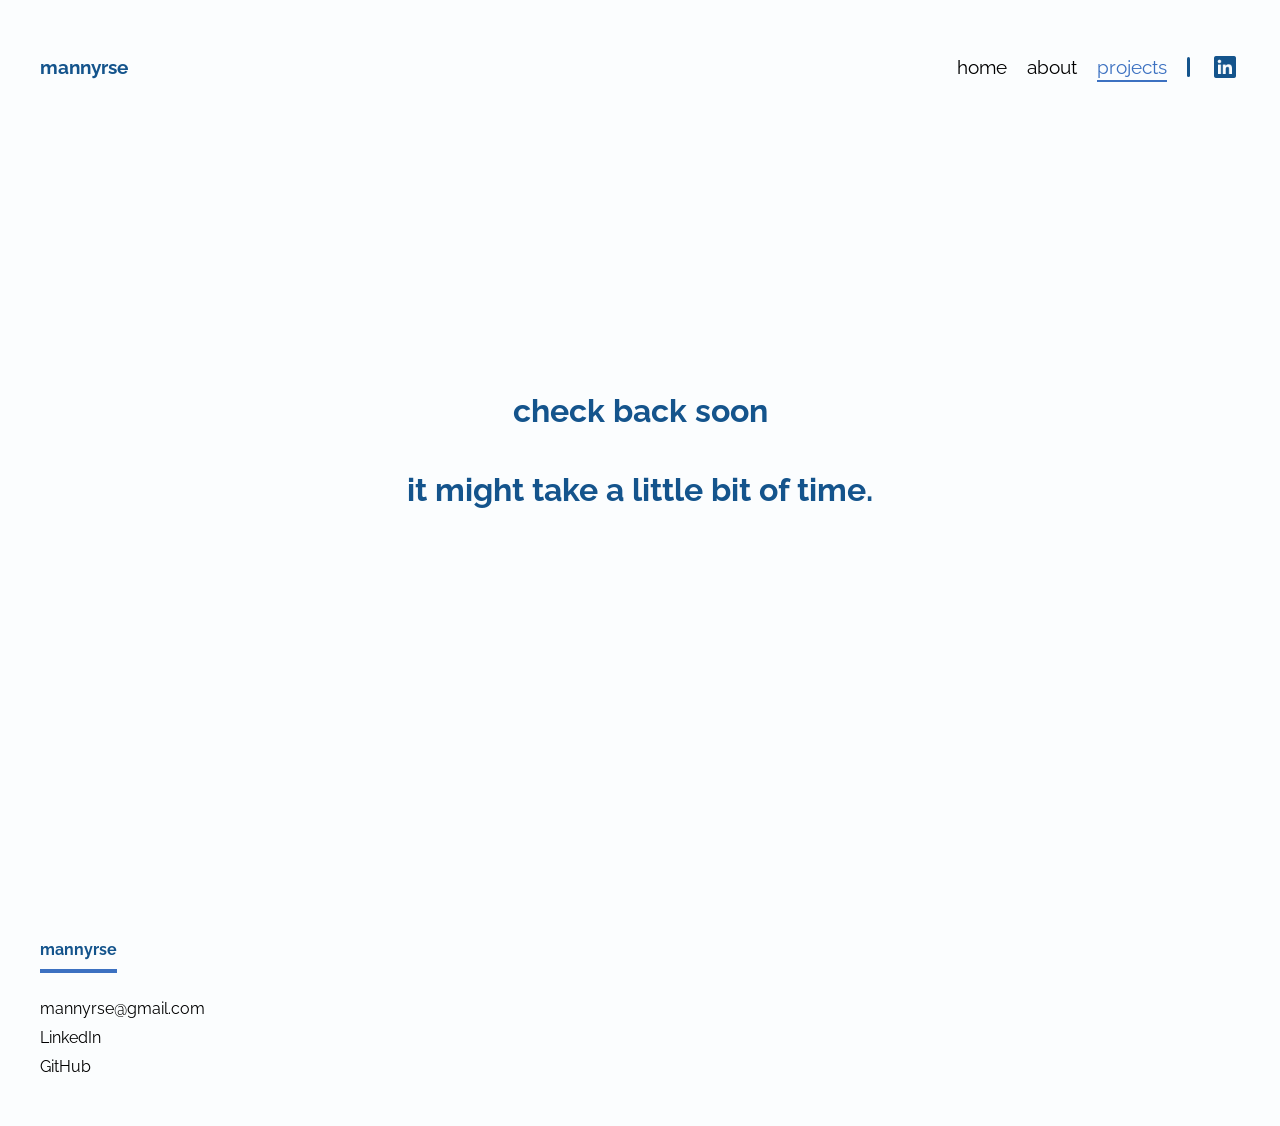
==== projects/index.html @ 9c4905db "Menu for mobile, restructured files, ready to set public" ====
<!DOCTYPE html>
<html lang="en">
<head>
    <meta charset="UTF-8">
    <meta name="viewport" content="width=device-width, initial-scale=1.0">
    <title>Projects - mannyrse</title>
    <link rel="stylesheet" href="../styles/styles.css">
    <link rel="preconnect" href="https://fonts.googleapis.com">
    <link rel="preconnect" href="https://fonts.gstatic.com" crossorigin>
    <link href="https://fonts.googleapis.com/css2?family=Raleway:wght@400;500;700&display=swap" rel="stylesheet">
    <link rel="icon" type="image/x-icon" href="../favicon.ico">
</head>  
<body>

    <!-- The header (navigation) will be dynamically inserted here by main.js -->
    
    <header class="intro-header">
        <h1 class="fade-in fade-out delay-1">check back soon</h1>        
        <h1 class="fade-in fade-out delay-4">it might take a little bit of time.</h1>        
    </header>

    <!-- The footer will be dynamically inserted here by main.js -->

    <script src="../scripts/main.js"></script>
</body>
</html>
---- styles/styles.css ----
body {
    font-family: 'Raleway', 'Helvetica Neue', Helvetica, Arial, sans-serif;
    background-color: #FBFDFE;
    margin: 0;
    padding: 0;
}

/* Header Content */

.intro-header {
    display: flex;
    flex-direction: column;
    align-items: center;
    justify-content: center;
    width: 100%;
    height: 100vh;
    color: #14548C;
    text-align: center;
}

.name {
    font-size: 50px;
    font-weight: bold;
}

.hello-text {
    font-size: 35px;
    margin: 0px;
}

.title {
    font-size: 35px; 
    margin: 0 20px;
}

/* Navigation Bar*/

.navigation {
    position: absolute;
    top: 32px;
    left: 0;
    right: 0;
    margin: 0 auto;
    max-width: 1280px;
    width: 100%;
    display: flex;
    justify-content: space-between;
    align-items: center;
    padding: 20px 40px;
    background-color: #FBFDFE;
    font-size: larger;
    z-index: 1000;
    box-sizing: border-box;
}

.nav-items ul {
    display: flex;
    gap: 20px;
    list-style: none;
    margin: 0;
    padding: 0;
}

.nav-items li {
    display: flex;
    align-items: center;
}

/* Divider */
.divider {
    height: 20px;
    width: 3px;
    border-radius: 20px;
    background-color: #14548C;
}

/* Navigation Items */
.navigation-item {
    position: relative;
    color: #000; 
    text-decoration: none; 
    display: flex;
    align-items: center;
}

.navigation-item:hover {
    color: #3C71C1;
}

/* Underline effect */
.navigation-item::after {
    content: '';
    position: absolute;
    bottom: -4px;
    left: 0;
    width: 0;
    height: 2px;
    background-color: #3C71C1;
    transition: width 0.3s ease, left 0.3s ease;
}

/* Adjust underline position for LinkedIn Logo*/
.navigation-item:has(img)::after {
    bottom: -1px;
}

.navigation-item:hover::after {
    width: 100%;
    left: 0;
}

.navigation-item.active {
    color: #3C71C1;
}

.navigation-item.active::after {
    width: 100%;
    left: 0;
}

.navigation-item img {
    height: 30px;
    width: auto;
    vertical-align: middle;
}

.logo {
    color: #14548C;
    font-weight: bold;
    text-decoration: none;
    position: relative;
    display: inline-block;
}

.logo::after {
    content: '';
    position: absolute;
    bottom: -4px;
    left: 0;
    width: 0;
    height: 2px;
    background-color: #3C71C1;
    transition: width 0.3s ease, left 0.3s ease;
}

.logo:hover::after {
    width: 100%;
    left: 0;
}

/* Hamburger Button */
.hamburger {
    display: none;
    flex-direction: column;
    justify-content: space-between;
    width: 25px;
    height: 20px;
    background: none;
    border: none;
    cursor: pointer;
    z-index: 1100;
}

.hamburger span {
    display: block;
    height: 3px;
    background-color: #14548C;
    border-radius: 3px;
    transition: all 0.3s ease;
}

/* Mobile Styles */
@media (max-width: 768px) {
    .hamburger {
        display: flex;
    }

    .nav-items {
        position: absolute;
        top: 100%;
        right: 0;
        background-color: #FBFDFE;
        width: 100%;
        max-height: 0;
        overflow: hidden;
        transition: max-height 0.3s ease;
        box-shadow: 0px 4px 8px rgba(0,0,0,0.1);
        justify-content: center;
        align-items: center;
    }

    .nav-items.open {
        max-height: 500px; /* enough room for all items */
    }

    .nav-items ul {
        flex-direction: column;
        padding: 20px;
        gap: 15px;
    }

    .nav-items li {
        justify-content: center;
    }

    .divider {
        display: block; 
        width: 40px;   
        height: 3px;
        border-radius: 20px;
        background-color: #14548C;
        margin: 10px auto;
    }
}


/* Sections */

.section-header {
    padding-bottom: 10px;
    margin-bottom: 20px;
    border-bottom: 4px solid #3C71C1;
    font-size: 25px;
    font-weight: normal;
    display: inline-block;
}

.featured-projects .section-header {
    margin-bottom: 40px; 
}

.section-header-wrapper {
    text-align: right;
}

.about-section, 
.featured-projects {
    max-width: 1200px;
    margin: auto;
    padding: 40px;
    text-align: left;
}

.download-button {
    display: inline-block;
    padding: 10px 20px;
    margin-top: 20px;
    background-color: #FBFDFE;
    border: 1px solid #14548C;
    color: #14548C;
    font-size: 1em;
    border-radius: 30px;
    text-decoration: none;
    transition: background-color 0.3s, color 0.3s; 
}

.download-button:hover {
    background-color: #14548C;
    color: #F0F0F0;
}


.projects-grid {
    display: grid;
    grid-template-columns: repeat(2, 1fr); 
    gap: 40px;
}

.project {
    text-align: center;
}

.project img {
    width: 100%;
    height: auto;
    border-radius: 8px;
}

.project-title {
    padding: 5px 0;
    font-size: 1em;
    color: #333;
}

/* Footer */

.footer-content {
    max-width: 1200px;
    margin: auto;
    padding: 40px;
    text-align: left;
}

.footer-logo {
    font-weight: bold;
    text-decoration: none; 
    color: #14548C;
    padding-bottom: 10px;
    display: inline-block;
    border-bottom: 4px solid #3C71C1;
    margin-bottom: 10px;
}

footer a {
    display: block;
    color: inherit; 
    text-decoration: none;
    margin-bottom: 10px;
}

footer a:hover {
    text-decoration: underline; 
    color: #3C71C1; 
}

.footer-logo:hover {
    text-decoration: none; 
    color: #14548C; 
}

footer p {
    margin-bottom: 10px;
}

/* Intro Fade In Keyframes */

@keyframes fadeIn {
    from {
        opacity: 0;
        transform: translateY(20px);
    }
    to {
        opacity: 1;
        transform: translateY(0);
    }
}

.fade-in {
    opacity: 0;
    animation: fadeIn 1s ease-out forwards;
}

.fade-in.delay-1 {
    animation-delay: 0.3s;
}

.fade-in.delay-2 {
    animation-delay: 0.6s;
}

.fade-in.delay-3 {
    animation-delay: 0.9s;
}

.fade-in.delay-4 {
    animation-delay: 1.5s;
}

/* Initially hide the coming soon text */
.hidden {
    display: none;
}

/* Fade-in animation for the coming soon text */
@keyframes fadeInComingSoon {
    from {
        opacity: 0;
        transform: translateY(20px);
    }
    to {
        opacity: 1;
        transform: translateY(0);
    }
}

.fade-in-coming-soon {
    opacity: 0;
    animation: fadeInComingSoon 1s ease-out forwards;
}

.fade-in-coming-soon.delay {
    animation-delay: 4.5s; /* Wait for intro text to fade out */
}
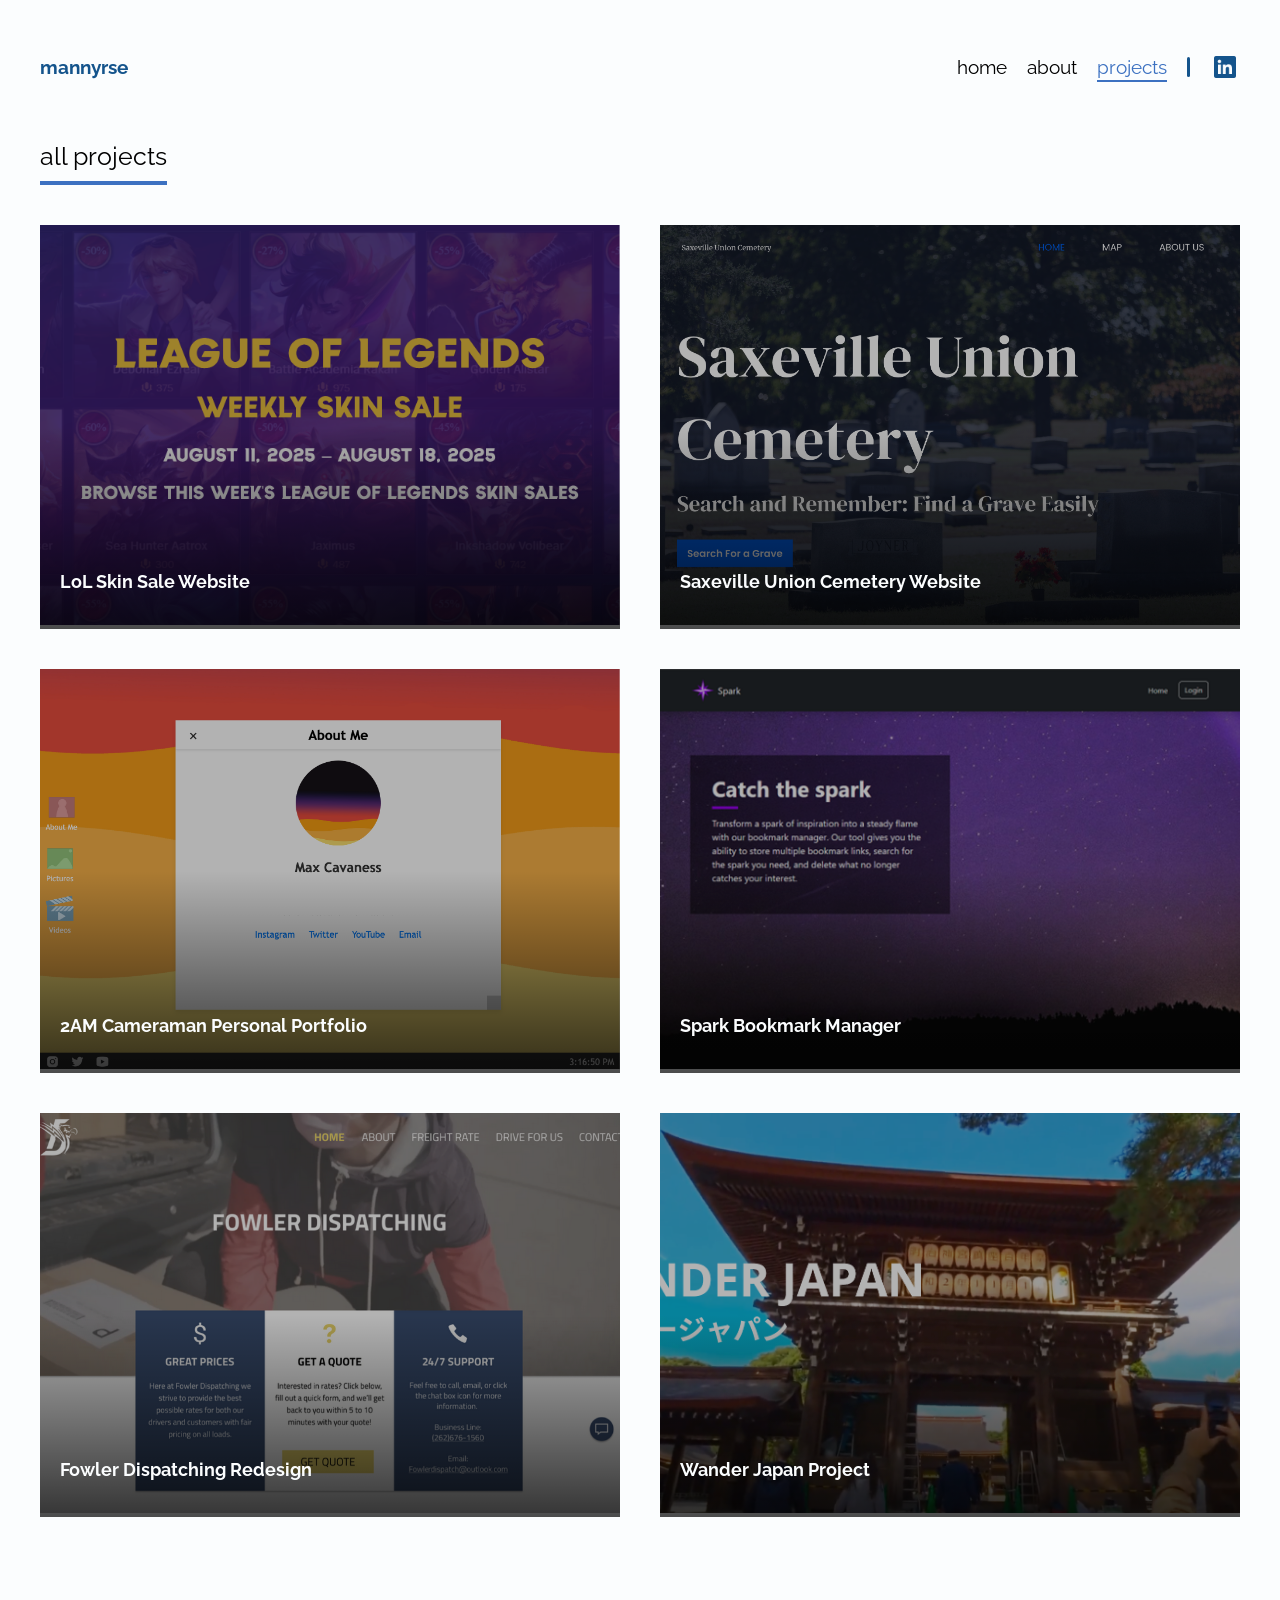
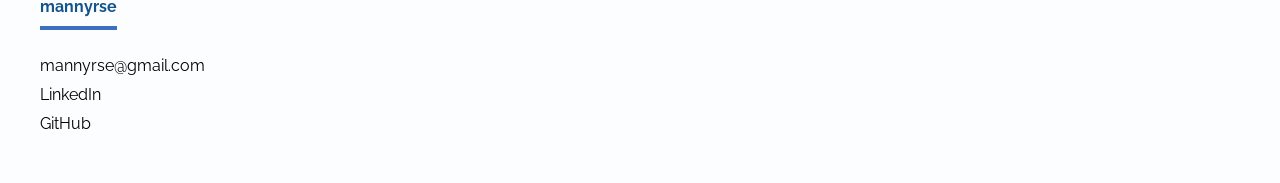
==== commit 0eda89b6: "adjusted projects section and added items to projects page" ====
--- a/projects/index.html
+++ b/projects/index.html
@@ -1,5 +1,6 @@
 <!DOCTYPE html>
 <html lang="en">
+
 <head>
     <meta charset="UTF-8">
     <meta name="viewport" content="width=device-width, initial-scale=1.0">
@@ -9,18 +10,73 @@
     <link rel="preconnect" href="https://fonts.gstatic.com" crossorigin>
     <link href="https://fonts.googleapis.com/css2?family=Raleway:wght@400;500;700&display=swap" rel="stylesheet">
     <link rel="icon" type="image/x-icon" href="../favicon.ico">
-</head>  
+</head>
+
 <body>
 
     <!-- The header (navigation) will be dynamically inserted here by main.js -->
-    
-    <header class="intro-header">
-        <h1 class="fade-in fade-out delay-1">check back soon</h1>        
-        <h1 class="fade-in fade-out delay-4">it might take a little bit of time.</h1>        
-    </header>
+
+    <section class="left-content" id="all-projects">
+        <h2 class="section-header">all projects</h2>
+        <div class="projects-grid">
+            <div class="project">
+                <a href="https://lolskinsale.com/" target="_blank" rel="noopener noreferrer">
+                    <div class="image-wrapper">
+
+                        <img src="/images/lolskinsale.png" alt="LoL Skin Sale Thumbnail" />
+                        <p class="project-title">LoL Skin Sale Website</p>
+                    </div>
+                </a>
+            </div>
+            <div class="project">
+                <a href="https://saxevilleunioncemetery.com/" target="_blank" rel="noopener noreferrer">
+                    <div class="image-wrapper">
+
+                        <img src="/images/saxeville.png" alt="Saxeville Union Cemetery Site Thumbnail" />
+                        <p class="project-title">Saxeville Union Cemetery Website</p>
+                    </div>
+                </a>
+            </div>
+            <div class="project">
+                <a href="https://github.com/mannyrse/2AM-Cameraman" target="_blank" rel="noopener noreferrer">
+                    <div class="image-wrapper">
+                        <img src="/images/2amcameraman.png" alt="2AM Cameraman Site Thumbnail" />
+                        <p class="project-title">2AM Cameraman Personal Portfolio</p>
+                    </div>
+                </a>
+            </div>
+            <div class="project">
+                <a href="https://github.com/mannyrse/Bookmark-Manager" target="_blank" rel="noopener noreferrer">
+                    <div class="image-wrapper">
+                        <img src="/images/bookmark.png" alt="Spark Bookmark Manager Site Thumbnail" />
+                        <p class="project-title">Spark Bookmark Manager</p>
+                    </div>
+                </a>
+            </div>
+            <div class="project">
+                <a href="https://github.com/mannyrse/Web-Design/tree/main/Fowler%20Dispatching%20Protoype"
+                    target="_blank" rel="noopener noreferrer">
+                    <div class="image-wrapper">
+
+                        <img src="/images/fowlerdispatching.png" alt="Fowler Dispatching Thumbnail" />
+                        <p class="project-title">Fowler Dispatching Redesign</p>
+                    </div>
+                </a>
+            </div>
+            <div class="project">
+                <a href="https://github.com/mannyrse/Wander-Japan" target="_blank" rel="noopener noreferrer">
+                    <div class="image-wrapper">
+                        <img src="/images/wanderjapan.png" alt="Wander Japan Thumbnail" />
+                        <p class="project-title">Wander Japan Project</p>
+                    </div>
+                </a>
+            </div>
+        </div>
+    </section>
 
     <!-- The footer will be dynamically inserted here by main.js -->
 
     <script src="../scripts/main.js"></script>
 </body>
-</html>
+
+</html>
--- a/styles/styles.css
+++ b/styles/styles.css
@@ -1,384 +1,465 @@
-body {
-    font-family: 'Raleway', 'Helvetica Neue', Helvetica, Arial, sans-serif;
-    background-color: #FBFDFE;
-    margin: 0;
-    padding: 0;
-}
-
-/* Header Content */
-
-.intro-header {
-    display: flex;
-    flex-direction: column;
-    align-items: center;
-    justify-content: center;
-    width: 100%;
-    height: 100vh;
-    color: #14548C;
-    text-align: center;
-}
-
-.name {
-    font-size: 50px;
-    font-weight: bold;
-}
-
-.hello-text {
-    font-size: 35px;
-    margin: 0px;
-}
-
-.title {
-    font-size: 35px; 
-    margin: 0 20px;
-}
-
-/* Navigation Bar*/
-
-.navigation {
-    position: absolute;
-    top: 32px;
-    left: 0;
-    right: 0;
-    margin: 0 auto;
-    max-width: 1280px;
-    width: 100%;
-    display: flex;
-    justify-content: space-between;
-    align-items: center;
-    padding: 20px 40px;
-    background-color: #FBFDFE;
-    font-size: larger;
-    z-index: 1000;
-    box-sizing: border-box;
-}
-
-.nav-items ul {
-    display: flex;
-    gap: 20px;
-    list-style: none;
-    margin: 0;
-    padding: 0;
-}
-
-.nav-items li {
-    display: flex;
-    align-items: center;
-}
-
-/* Divider */
-.divider {
-    height: 20px;
-    width: 3px;
-    border-radius: 20px;
-    background-color: #14548C;
-}
-
-/* Navigation Items */
-.navigation-item {
-    position: relative;
-    color: #000; 
-    text-decoration: none; 
-    display: flex;
-    align-items: center;
-}
-
-.navigation-item:hover {
-    color: #3C71C1;
-}
-
-/* Underline effect */
-.navigation-item::after {
-    content: '';
-    position: absolute;
-    bottom: -4px;
-    left: 0;
-    width: 0;
-    height: 2px;
-    background-color: #3C71C1;
-    transition: width 0.3s ease, left 0.3s ease;
-}
-
-/* Adjust underline position for LinkedIn Logo*/
-.navigation-item:has(img)::after {
-    bottom: -1px;
-}
-
-.navigation-item:hover::after {
-    width: 100%;
-    left: 0;
-}
-
-.navigation-item.active {
-    color: #3C71C1;
-}
-
-.navigation-item.active::after {
-    width: 100%;
-    left: 0;
-}
-
-.navigation-item img {
-    height: 30px;
-    width: auto;
-    vertical-align: middle;
-}
-
-.logo {
-    color: #14548C;
-    font-weight: bold;
-    text-decoration: none;
-    position: relative;
-    display: inline-block;
-}
-
-.logo::after {
-    content: '';
-    position: absolute;
-    bottom: -4px;
-    left: 0;
-    width: 0;
-    height: 2px;
-    background-color: #3C71C1;
-    transition: width 0.3s ease, left 0.3s ease;
-}
-
-.logo:hover::after {
-    width: 100%;
-    left: 0;
-}
-
-/* Hamburger Button */
-.hamburger {
-    display: none;
-    flex-direction: column;
-    justify-content: space-between;
-    width: 25px;
-    height: 20px;
-    background: none;
-    border: none;
-    cursor: pointer;
-    z-index: 1100;
-}
-
-.hamburger span {
-    display: block;
-    height: 3px;
-    background-color: #14548C;
-    border-radius: 3px;
-    transition: all 0.3s ease;
-}
-
-/* Mobile Styles */
-@media (max-width: 768px) {
-    .hamburger {
+    html {
+        scroll-behavior: smooth;
+    }
+
+    body {
+        font-family: 'Raleway', 'Helvetica Neue', Helvetica, Arial, sans-serif;
+        background-color: #FBFDFE;
+        margin: 0;
+        padding: 0;
+    }
+
+    /* Header Content */
+
+    .intro-header {
         display: flex;
-    }
-
-    .nav-items {
-        position: absolute;
-        top: 100%;
+        flex-direction: column;
+        align-items: center;
+        justify-content: center;
+        width: 100%;
+        height: 100vh;
+        color: #14548C;
+        text-align: center;
+    }
+
+    .name {
+        font-size: 55px;
+        font-weight: bold;
+    }
+
+    .hello-text {
+        font-size: 35px;
+        margin: 0px;
+    }
+
+    .title {
+        font-size: 35px;
+        margin: 0 20px;
+    }
+
+    /* Navigation Bar */
+
+    .navigation {
+        position: absolute;
+        top: 32px;
+        left: 0;
         right: 0;
+        margin: 0 auto;
+        max-width: 1280px;
+        width: 100%;
+        display: flex;
+        justify-content: space-between;
+        align-items: center;
+        padding: 20px 40px;
         background-color: #FBFDFE;
-        width: 100%;
-        max-height: 0;
-        overflow: hidden;
-        transition: max-height 0.3s ease;
-        box-shadow: 0px 4px 8px rgba(0,0,0,0.1);
-        justify-content: center;
+        font-size: larger;
+        z-index: 1000;
+        box-sizing: border-box;
+    }
+
+    .nav-items ul {
+        display: flex;
+        gap: 20px;
+        list-style: none;
+        margin: 0;
+        padding: 0;
+    }
+
+    .nav-items li {
+        display: flex;
         align-items: center;
     }
 
-    .nav-items.open {
-        max-height: 500px; /* enough room for all items */
-    }
-
-    .nav-items ul {
-        flex-direction: column;
-        padding: 20px;
-        gap: 15px;
-    }
-
-    .nav-items li {
-        justify-content: center;
-    }
-
+    /* Divider */
     .divider {
-        display: block; 
-        width: 40px;   
-        height: 3px;
+        height: 20px;
+        width: 3px;
         border-radius: 20px;
         background-color: #14548C;
-        margin: 10px auto;
-    }
-}
-
-
-/* Sections */
-
-.section-header {
-    padding-bottom: 10px;
-    margin-bottom: 20px;
-    border-bottom: 4px solid #3C71C1;
-    font-size: 25px;
-    font-weight: normal;
-    display: inline-block;
-}
-
-.featured-projects .section-header {
-    margin-bottom: 40px; 
-}
-
-.section-header-wrapper {
-    text-align: right;
-}
-
-.about-section, 
-.featured-projects {
-    max-width: 1200px;
-    margin: auto;
-    padding: 40px;
-    text-align: left;
-}
-
-.download-button {
-    display: inline-block;
-    padding: 10px 20px;
-    margin-top: 20px;
-    background-color: #FBFDFE;
-    border: 1px solid #14548C;
-    color: #14548C;
-    font-size: 1em;
-    border-radius: 30px;
-    text-decoration: none;
-    transition: background-color 0.3s, color 0.3s; 
-}
-
-.download-button:hover {
-    background-color: #14548C;
-    color: #F0F0F0;
-}
-
-
-.projects-grid {
-    display: grid;
-    grid-template-columns: repeat(2, 1fr); 
-    gap: 40px;
-}
-
-.project {
-    text-align: center;
-}
-
-.project img {
-    width: 100%;
-    height: auto;
-    border-radius: 8px;
-}
-
-.project-title {
-    padding: 5px 0;
-    font-size: 1em;
-    color: #333;
-}
-
-/* Footer */
-
-.footer-content {
-    max-width: 1200px;
-    margin: auto;
-    padding: 40px;
-    text-align: left;
-}
-
-.footer-logo {
-    font-weight: bold;
-    text-decoration: none; 
-    color: #14548C;
-    padding-bottom: 10px;
-    display: inline-block;
-    border-bottom: 4px solid #3C71C1;
-    margin-bottom: 10px;
-}
-
-footer a {
-    display: block;
-    color: inherit; 
-    text-decoration: none;
-    margin-bottom: 10px;
-}
-
-footer a:hover {
-    text-decoration: underline; 
-    color: #3C71C1; 
-}
-
-.footer-logo:hover {
-    text-decoration: none; 
-    color: #14548C; 
-}
-
-footer p {
-    margin-bottom: 10px;
-}
-
-/* Intro Fade In Keyframes */
-
-@keyframes fadeIn {
-    from {
+    }
+
+    /* Navigation Items */
+    .navigation-item {
+        position: relative;
+        color: #000;
+        text-decoration: none;
+        display: flex;
+        align-items: center;
+    }
+
+    .navigation-item:hover {
+        color: #3C71C1;
+    }
+
+    /* Underline effect */
+    .navigation-item::after {
+        content: '';
+        position: absolute;
+        bottom: -4px;
+        left: 0;
+        width: 0;
+        height: 2px;
+        background-color: #3C71C1;
+        transition: width 0.3s ease, left 0.3s ease;
+    }
+
+    /* Adjust underline position for LinkedIn Logo */
+    .navigation-item:has(img)::after {
+        bottom: -1px;
+    }
+
+    .navigation-item:hover::after {
+        width: 100%;
+        left: 0;
+    }
+
+    .navigation-item.active {
+        color: #3C71C1;
+    }
+
+    .navigation-item.active::after {
+        width: 100%;
+        left: 0;
+    }
+
+    .navigation-item img {
+        height: 30px;
+        width: auto;
+        vertical-align: middle;
+    }
+
+    .logo {
+        color: #14548C;
+        font-weight: bold;
+        text-decoration: none;
+        position: relative;
+        display: inline-block;
+    }
+
+    .logo::after {
+        content: '';
+        position: absolute;
+        bottom: -4px;
+        left: 0;
+        width: 0;
+        height: 2px;
+        background-color: #3C71C1;
+        transition: width 0.3s ease, left 0.3s ease;
+    }
+
+    .logo:hover::after {
+        width: 100%;
+        left: 0;
+    }
+
+    /* Hamburger Button */
+    .hamburger {
+        display: none;
+        flex-direction: column;
+        justify-content: space-between;
+        width: 25px;
+        height: 20px;
+        background: none;
+        border: none;
+        cursor: pointer;
+        z-index: 1100;
+    }
+
+    .hamburger span {
+        display: block;
+        height: 3px;
+        background-color: #14548C;
+        border-radius: 3px;
+        transition: all 0.3s ease;
+    }
+
+    /* Sections */
+
+    #all-projects {
+        padding-top: 120px;
+    }
+
+    .section-header {
+        padding-bottom: 10px;
+        margin-bottom: 20px;
+        border-bottom: 4px solid #3C71C1;
+        font-size: 25px;
+        font-weight: normal;
+        display: inline-block;
+    }
+
+    .left-content .section-header {
+        margin-bottom: 40px;
+    }
+
+    .section-header-wrapper {
+        text-align: right;
+    }
+
+    .left-content,
+    .right-content {
+        max-width: 1200px;
+        margin: auto;
+        padding: 40px;
+        text-align: left;
+    }
+
+    .left-content p,
+    .right-content p {
+        font-size: 18px;
+        line-height: 1.8;
+        margin-bottom: 20px;
+    }
+
+    .download-button {
+        display: inline-block;
+        padding: 10px 20px;
+        margin-top: 20px;
+        color: #FBFDFE;
+        border: 1px solid #14548C;
+        background-color: #14548C;
+        font-size: 1em;
+        border-radius: 30px;
+        text-decoration: none;
+        transition: background-color 0.3s, color 0.3s;
+    }
+
+    .download-button:hover {
+        color: #14548C;
+        background-color: #FBFDFE;
+    }
+
+    .projects-grid {
+        display: grid;
+        grid-template-columns: repeat(2, 1fr);
+        gap: 40px;
+    }
+
+    .project {
+        position: relative;
+        overflow: hidden;
+        text-align: left;
+        height: 100%;
+    }
+
+    .project img {
+        width: 100%;
+        height: auto;
+        object-fit: cover;
+        max-height: 400px;
+        aspect-ratio: 4 / 3;
+        transition: transform 0.3s ease, filter 0.3s ease;
+        filter: brightness(70%);
+        border-radius: 0;
+    }
+
+    /* Dark overlay and zoom effect */
+    .project:hover img {
+        transform: scale(1.1);
+        filter: brightness(100%);
+    }
+
+    .image-wrapper {
+        position: relative;
+        overflow: hidden;
+    }
+
+    .image-wrapper::after {
+        content: '';
+        position: absolute;
+        bottom: 0;
+        left: 0;
+        width: 100%;
+        height: 50%;
+        background: linear-gradient(to top, rgba(0, 0, 0, 0.7), transparent);
+        z-index: 1;
+    }
+
+    .project-title {
+        position: absolute;
+        bottom: 10px;
+        left: 20px;
+        margin: 0;
+        color: #FBFDFE;
+        font-size: 20px;
+        font-weight: bold;
+        z-index: 2;
+    }
+
+    .view-all-projects {
+        margin-top: 50px;
+        text-align: center;
+    }
+
+    .view-all-link {
+        position: relative;
+        text-decoration: none;
+        color: #000;
+        font-size: 1.1rem;
+        font-weight: bold;
+        transition: color 0.3s ease;
+    }
+
+    .view-all-link::after {
+        content: '';
+        position: absolute;
+        bottom: -4px;
+        left: 0;
+        width: 0;
+        height: 2px;
+        background-color: #3C71C1;
+        transition: width 0.3s ease, left 0.3s ease;
+    }
+
+    .view-all-link:hover {
+        color: #3C71C1;
+    }
+
+    .view-all-link:hover::after {
+        width: 100%;
+        left: 0;
+    }
+
+    /* Footer */
+
+    .footer-content {
+        max-width: 1200px;
+        margin: auto;
+        padding: 40px;
+        text-align: left;
+    }
+
+    .footer-logo {
+        font-weight: bold;
+        text-decoration: none;
+        color: #14548C;
+        padding-bottom: 10px;
+        display: inline-block;
+        border-bottom: 4px solid #3C71C1;
+        margin-bottom: 10px;
+    }
+
+    footer a {
+        display: block;
+        width: fit-content;
+        color: inherit;
+        text-decoration: none;
+        margin-bottom: 10px;
+    }
+
+    footer a:hover {
+        text-decoration: underline;
+        color: #3C71C1;
+    }
+
+    .footer-logo:hover {
+        text-decoration: none;
+        color: #14548C;
+    }
+
+    footer p {
+        margin-bottom: 10px;
+    }
+
+    /* Intro Fade In Keyframes */
+
+    @keyframes fadeIn {
+        from {
+            opacity: 0;
+            transform: translateY(20px);
+        }
+
+        to {
+            opacity: 1;
+            transform: translateY(0);
+        }
+    }
+
+    .fade-in {
         opacity: 0;
-        transform: translateY(20px);
-    }
-    to {
-        opacity: 1;
-        transform: translateY(0);
-    }
-}
-
-.fade-in {
-    opacity: 0;
-    animation: fadeIn 1s ease-out forwards;
-}
-
-.fade-in.delay-1 {
-    animation-delay: 0.3s;
-}
-
-.fade-in.delay-2 {
-    animation-delay: 0.6s;
-}
-
-.fade-in.delay-3 {
-    animation-delay: 0.9s;
-}
-
-.fade-in.delay-4 {
-    animation-delay: 1.5s;
-}
-
-/* Initially hide the coming soon text */
-.hidden {
-    display: none;
-}
-
-/* Fade-in animation for the coming soon text */
-@keyframes fadeInComingSoon {
-    from {
-        opacity: 0;
-        transform: translateY(20px);
-    }
-    to {
-        opacity: 1;
-        transform: translateY(0);
-    }
-}
-
-.fade-in-coming-soon {
-    opacity: 0;
-    animation: fadeInComingSoon 1s ease-out forwards;
-}
-
-.fade-in-coming-soon.delay {
-    animation-delay: 4.5s; /* Wait for intro text to fade out */
-}
-
+        animation: fadeIn 1s ease-out forwards;
+    }
+
+    .fade-in.delay-1 {
+        animation-delay: 0.3s;
+    }
+
+    .fade-in.delay-2 {
+        animation-delay: 0.6s;
+    }
+
+    .fade-in.delay-3 {
+        animation-delay: 0.9s;
+    }
+
+    .fade-in.delay-4 {
+        animation-delay: 1.5s;
+    }
+
+    /* Mobile Styles */
+    @media (max-width: 768px) {
+
+        .intro-header {
+            padding: 0 20px;
+            box-sizing: border-box;
+        }
+
+        .name {
+            font-size: 36px;
+        }
+
+        .hello-text,
+        .title {
+            font-size: 24px;
+        }
+
+        .hamburger {
+            display: flex;
+        }
+
+        .nav-items {
+            position: absolute;
+            top: 100%;
+            right: 0;
+            background-color: #FBFDFE;
+            width: 100%;
+            max-height: 0;
+            overflow: hidden;
+            transition: max-height 0.3s ease;
+            box-shadow: 0px 4px 8px rgba(0, 0, 0, 0.1);
+            justify-content: center;
+            align-items: center;
+        }
+
+        .nav-items.open {
+            max-height: 500px;
+        }
+
+        .nav-items ul {
+            flex-direction: column;
+            padding: 20px;
+            gap: 15px;
+        }
+
+        .nav-items li {
+            justify-content: center;
+        }
+
+        .divider {
+            display: block;
+            width: 40px;
+            height: 3px;
+            border-radius: 20px;
+            background-color: #14548C;
+            margin: 10px auto;
+        }
+
+        .projects-grid {
+            grid-template-columns: 1fr;
+        }
+
+        .project img {
+            max-width: 100%;
+            max-height: 450px;
+        }
+    }
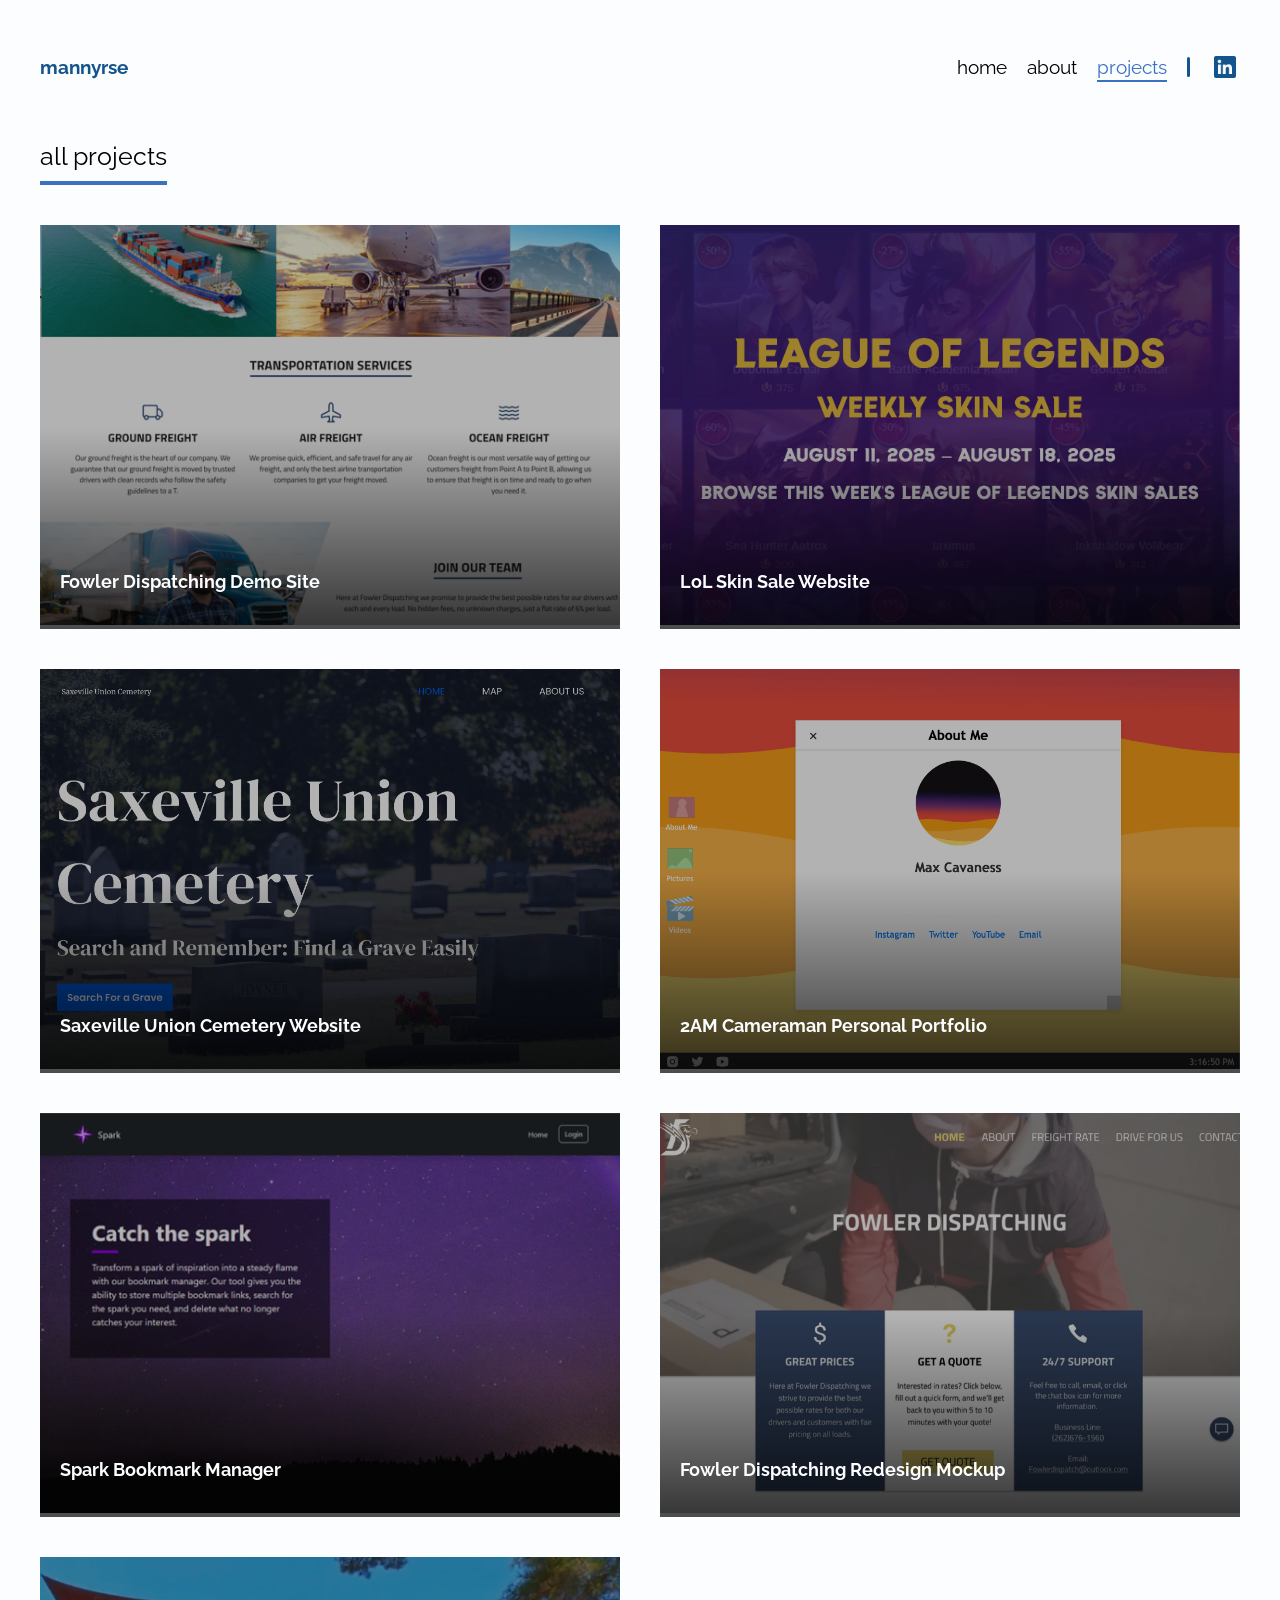
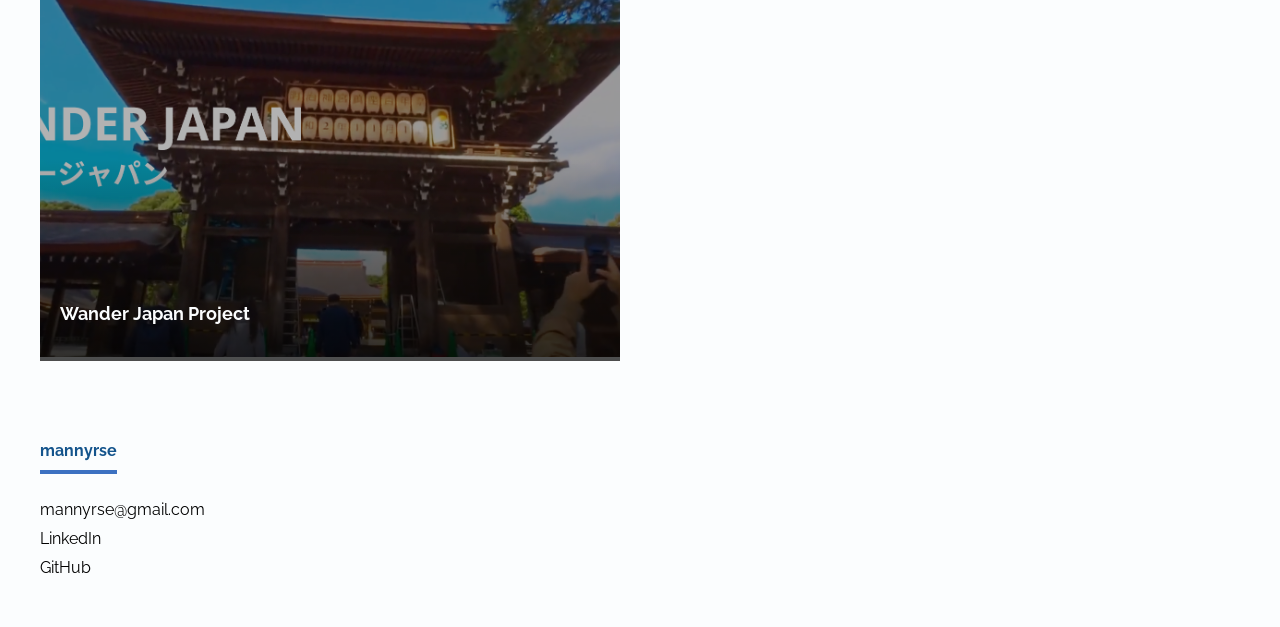
==== commit ef006557: "added new featured project" ====
--- a/projects/index.html
+++ b/projects/index.html
@@ -20,9 +20,16 @@
         <h2 class="section-header">all projects</h2>
         <div class="projects-grid">
             <div class="project">
+                <a href="https://mannyrse.com/fowler-dispatching/" target="_blank" rel="noopener noreferrer">
+                    <div class="image-wrapper">
+                        <img src="/images/fowlersite.png" alt="Fowler Dispatching Demo Site Thumbnail" />
+                        <p class="project-title">Fowler Dispatching Demo Site</p>
+                    </div>
+                </a>
+            </div>
+            <div class="project">
                 <a href="https://lolskinsale.com/" target="_blank" rel="noopener noreferrer">
                     <div class="image-wrapper">
-
                         <img src="/images/lolskinsale.png" alt="LoL Skin Sale Thumbnail" />
                         <p class="project-title">LoL Skin Sale Website</p>
                     </div>
@@ -59,7 +66,7 @@
                     <div class="image-wrapper">
 
                         <img src="/images/fowlerdispatching.png" alt="Fowler Dispatching Thumbnail" />
-                        <p class="project-title">Fowler Dispatching Redesign</p>
+                        <p class="project-title">Fowler Dispatching Redesign Mockup</p>
                     </div>
                 </a>
             </div>
